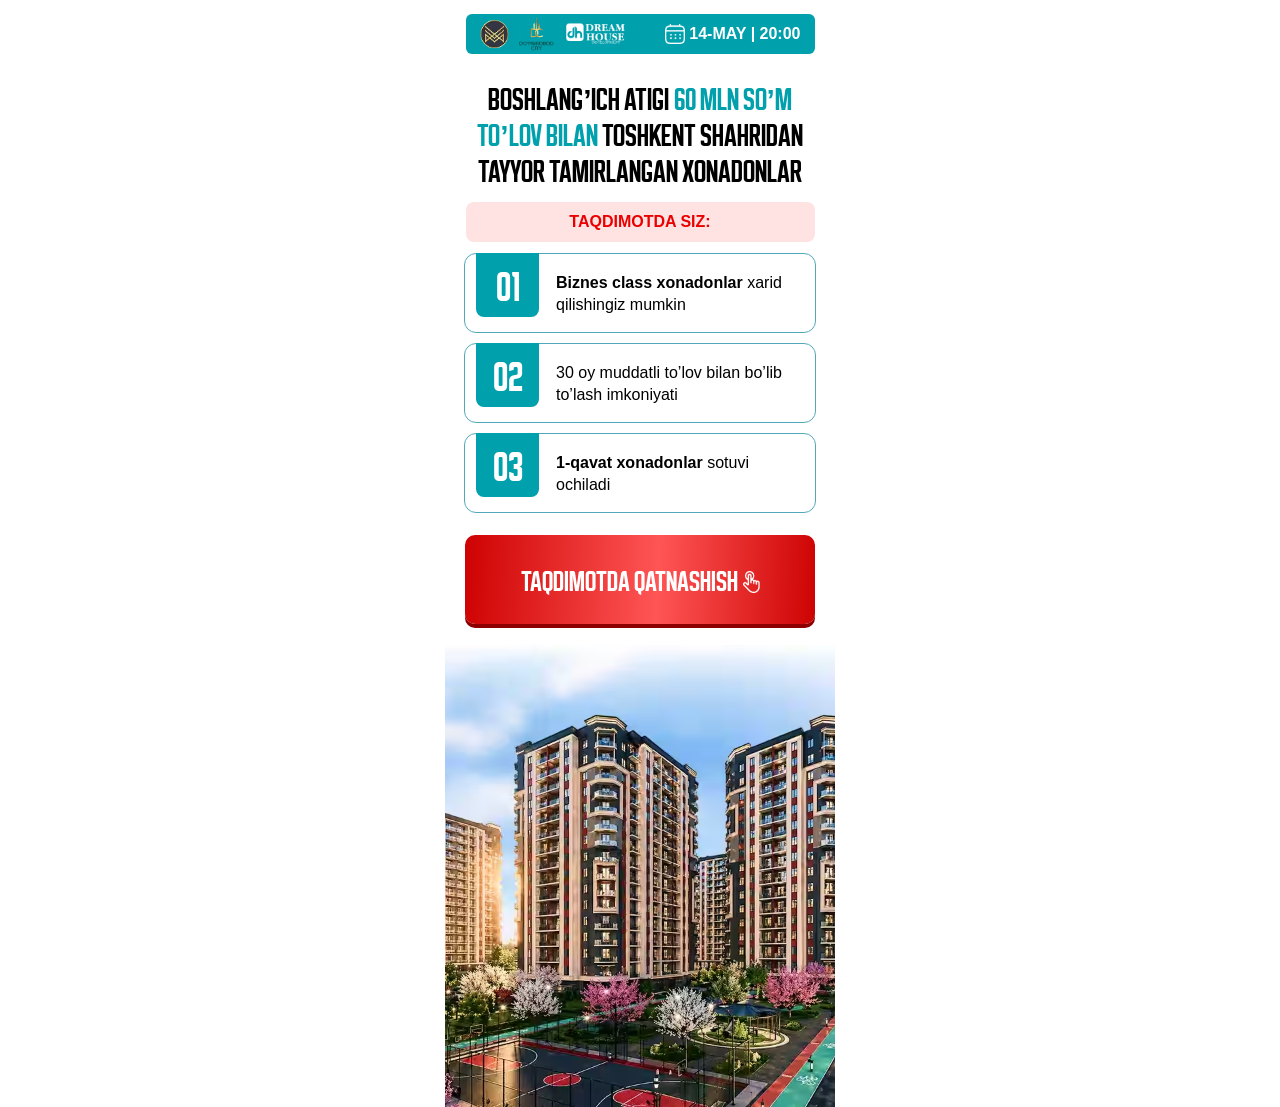
==== a/index.html @ d45a1a29 "add" ====
<!DOCTYPE html>
<html lang="uz">

<head>
    <meta charset="UTF-8">
    <meta name="viewport" content="width=device-width, initial-scale=1.0">
    <title>Toshkent Qurilish</title>

    <style>
       * { margin: 0; padding: 0; box-sizing: border-box; } .presentation { padding-top: 14px; } .presentation__container { max-width: 400px; margin: 0 auto; padding: 0 10px; position: relative; } .presentation__top { max-width: 349px; width: 100%; border-radius: 6px; background-color: #00A0AC; display: flex; align-items: center; justify-content: space-between; padding-left: 14px; padding-right: 14px; margin: 0 auto; gap: 10px; margin-bottom: 28px; } .presentation__top img { height: auto; object-fit: cover; } .presentation__top-img { max-width: 62px; object-fit: contain; width: 100%; height: auto; } .presentation__date { font-family: Montserrat, sans-serif; font-weight: 600; font-size: 16px; color: white; line-height: 40px; text-align: center; text-transform: uppercase; } .presentation__title { font-family: Buyan, sans-serif; font-weight: 700; font-size: clamp(26px, 8vw, 30px); line-height: 120%; letter-spacing: 2%; text-align: center; text-transform: uppercase; margin-bottom: 12px; } .presentation__title span { color: #00A0AC; } .presentation__subtitle { max-width: 349px; width: 100%; border-radius: 8px; background-color: #FF5D5D2E; margin-bottom: 11px; color: #EA0000; font-family: Montserrat, sans-serif; font-weight: 600; font-size: 16px; line-height: 40px; text-align: center; text-transform: uppercase; margin-left: auto; margin-right: auto; justify-content: center; align-items: center; } .presentation__list { display: flex; flex-direction: column; margin-left: auto; margin-right: auto; justify-content: center; align-items: center; gap: 10px; margin-bottom: 22px; } .presentation__item { border: 1px solid #52A8BB; background-color: white; border-radius: 12px; max-width: 352px; width: 100%; padding: 16px 13px 15px 11px; display: flex; align-items: center; gap: 17px; } .presentation__number { background-color: #00A0AC; max-width: 63px; width: 100%; border-bottom-right-radius: 8px; border-bottom-left-radius: 8px; padding: 15px 7px 9px 7px; color: white; font-family: Buyan, sans-serif; font-weight: 700; font-size: 40px; line-height: 40px; text-align: center; text-transform: uppercase; margin-top: -17px; } .presentation__text { font-family: Montserrat, sans-serif; font-weight: 400; font-size: clamp(13.5px, 4vw, 16px); line-height: 135%; } .presentation__button { max-width: 350px; width: 100%; background: linear-gradient(93.05deg, #CD0000 -1.26%, #FF5555 55.04%, rgba(205, 0, 0, 0.99) 99.98%); border-radius: 10px; padding: 33px 0 28px 0; text-decoration: none; color: white; font-family: Buyan, sans-serif; font-weight: 700; font-size: 28px; line-height: 100%; letter-spacing: 5%; text-transform: uppercase; border: none; cursor: pointer; margin-left: auto; margin-right: auto; justify-content: center; align-items: center; display: flex; margin-bottom: 21px; box-shadow: 0px 0px 21.93px 0px #FFEF9A24 inset; box-shadow: 0px 0px 41.23px 0px #FFD84E33; box-shadow: 0px 4px 0px 0px #8D0000; } .presentation__image { max-width: 390px; width: 100%; margin-left: auto; margin-right: auto; display: flex; height: auto; margin-bottom: -5px; } @media (max-width:340px) { .presentation__date { font-size: 13px; } }
    </style>
  <!-- Meta Pixel Code -->
<script>
!function(f,b,e,v,n,t,s)
{if(f.fbq)return;n=f.fbq=function(){n.callMethod?
n.callMethod.apply(n,arguments):n.queue.push(arguments)};
if(!f._fbq)f._fbq=n;n.push=n;n.loaded=!0;n.version='2.0';
n.queue=[];t=b.createElement(e);t.async=!0;
t.src=v;s=b.getElementsByTagName(e)[0];
s.parentNode.insertBefore(t,s)}(window, document,'script',
'https://connect.facebook.net/en_US/fbevents.js');
fbq('init', '27401890472833450');
fbq('track', 'PageView');
</script>
<noscript><img height="1" width="1" style="display:none"
src="https://www.facebook.com/tr?id=27401890472833450&ev=PageView&noscript=1"
/></noscript>
<!-- End Meta Pixel Code -->

    <link rel="stylesheet" href="./css/main.css" media="print" onload="this.media='all'" />
    <noscript>
        <link rel="stylesheet" href="./css/main.css" />
    </noscript>
</head>

<body>
    <main>
        <section class="presentation">
            <div class="presentation__container">

                <div class="presentation__top">
                    <img src="./images/logo.avif" loading="lazy" decoding="async" width="145" height="38" alt="logo">


                    <div style="display: flex; align-items: center; gap: 4px;">

                        <img class="presentation__icon" src="./images/calendar.png" loading="lazy" decoding="async"
                            width="20" height="20" alt="calendar">

                        <p class="presentation__date">14-May | 20:00</p>
                    </div>
                </div>

                <h1 class="presentation__title">
                    Boshlang’ich atigi <span>60 mln so’m <br> to’lov bilan</span> Toshkent
                    shahridan <br> tayyor tamirlangan xonadonlar
                </h1>



                <h2 class="presentation__subtitle">taqdimotda siz:</h2>

                <ul class="presentation__list">
                    <li class="presentation__item">
                        <span class="presentation__number">01</span>
                        <p class="presentation__text">
                            <b>Biznes class xonadonlar</b> xarid <br> qilishingiz mumkin
                        </p>
                    </li>

                    <li class="presentation__item">
                        <span class="presentation__number">02</span>
                        <p class="presentation__text">
                            30 oy muddatli to’lov bilan bo’lib to’lash imkoniyati
                        </p>
                    </li>

                    <li class="presentation__item">
                        <span class="presentation__number">03</span>
                        <p class="presentation__text">
                            <b>1-qavat xonadonlar</b> sotuvi <br> ochiladi
                        </p>
                    </li>
                </ul>

              
                <button class="presentation__button webinar-cta" style="gap: 5px;">
                     Taqdimotda qatnashish
                     <img src="/images/cursor.png" loading="lazy" decoding="async" width="17" height="22" alt="cursor">
                </button>
            </div>

            <img class="presentation__image" src="./images/house.avif" loading="lazy" decoding="async" width="390"
                height="398" alt="house">
        </section>
    </main>

    <div id="registrationModal" class="homeModal" style="display:none">
        <div class="homeModalOverlay"></div>
        <div class="homeFormContainer">
            <button class="closeButton" id="closeModalBtn">
                <svg xmlns="http://www.w3.org/2000/svg" width="16" height="16" viewBox="0 0 12 12" fill="none">
                    <path d="M1 11L11 1M1 1.00001L11 11" stroke="currentColor" stroke-width="1.5" stroke-linecap="round"/>
                </svg>
            </button>
            <div class="homeFormTop">
                <h1 class="homeFormTopTitle">Davom etish uchun telefon <br> raqamingizni qoldiring</h1>
            </div>
            <form id="registrationForm" name="contact-form">
                <div class="HomeFormRow">
                    <label class="HomeFormRowLabel" for="phone">Telefon raqamingiz:</label>
                    <div class="phone-input-container">
                        <button type="button" class="selected-country" id="selectedCountry">
                            <span class="selected-flag" id="selectedCountryFlag">🇺🇿</span>
                            <svg id="dropdownIcon" xmlns="http://www.w3.org/2000/svg" width="16" height="16" viewBox="0 0 24 24" fill="none" stroke="currentColor" stroke-width="2" stroke-linecap="round" stroke-linejoin="round">
                                <polyline points="6 9 12 15 18 9"></polyline>
                            </svg>
                            <span class="selected-code" id="selectedCountryCodeText">+998</span>
                        </button>
                        <div class="country-dropdown" id="countryDropdown" style="display:none"></div>
                        <div class="phone-field">
                            <input class="HomeFormRowInput phone-input" type="tel" id="phone" name="phone" inputmode="numeric" placeholder="88 888 88 88" autocomplete="tel" style="border:0;background:transparent;padding-left:5px">
                        </div>
                    </div>
                    <p class="homeFormErrorText" id="phoneError" style="display:none">❌ Telefon raqam mos emas!</p>
                </div>
                <button type="submit" class="HomeFormBtn" id="submitBtn">DAVOM ETISH</button>
            </form>
        </div>
    </div>

     <script src="/js/phoneFormatter.js" defer></script>
    <script src="/js/app.js" defer></script>
</body>

</html>
---- a/css/main.css ----
@font-face { font-family: Buyan; src: url(../font/BuyanBold.woff2); font-weight: 700; font-display: swap; } .homeModal, .homeModalOverlay { position: fixed; top: 0; height: 100vh; width: 100%; left: 0; } .homeModal { z-index: 30; justify-content: center; align-items: center; display: flex; } .homeModalOverlay { background-color: rgba(0, 0, 0, 0.3); backdrop-filter: blur(5px); } .homeFormContainer { position: relative; z-index: 30; background-color: #fff; color: #000; border-radius: 8px; padding: 20px 40px 40px; width: 100%; max-width: 520px; box-shadow: 0 4px 12px rgba(0, 0, 0, 0.1); margin: 0 20px; position: fixed; top: 50%; left: 50%; transform: translate(-50%, -50%); } .homeFormTop { display: flex; justify-content: space-between; } .homeFormTopTitle { font-family: Inter, sans-serif; font-size: clamp(21px, 6.6vw, 24px); margin: 0 0 20px; color: #000; font-weight: 600; text-align: center; margin-left: auto; margin-right: auto; } .closeButton { background: 0 0; border: none; cursor: pointer; padding: 4px; justify-content: center; align-items: center; display: flex; position: absolute; top: 20px; right: 20px; color: #000; } .homeFormErrorText { color: #e53e3e; margin-bottom: 12px; font-size: 14px; font-family: system-ui, -apple-system, BlinkMacSystemFont, "Segoe UI", sans-serif; padding-top: 5px; padding-bottom: 5px; } .HomeFormRowInput, .HomeFormRowLabel { font-family: system-ui, -apple-system, BlinkMacSystemFont, "Segoe UI", sans-serif; font-size: 18px; } .HomeFormRow { margin-bottom: 20px; } .HomeFormRowLabel { display: block; margin-bottom: 6px; color: #000; } .HomeFormRowInput { width: 100%; padding: 10px 16px; border: 1px solid #c9c9c9; min-height: 48px; background-color: #f3f7f8; border-radius: 6px; font-weight: 400; outline: 0; height: 50px; transition: border-color 0.2s; } .HomeFormRowInput:focus { border-color: #CA3400; } .HomeFormRowInput::placeholder { color: #aaa; } .HomeFormBtn { font-family: sans-serif; height: 60px; width: 100%; cursor: pointer; border-radius: 10px; background-color: #CA3400; transition: 0.3s; font-weight: 700; font-size: 28px; color: white; text-transform: uppercase; border: none; position: relative; display: flex; align-items: center; justify-content: center; } .phone-input-container { display: flex; align-items: center; position: relative; border: 1px solid #c9c9c9; background-color: transparent; border-radius: 6px; } .phone-input-container:focus { border-color: #e71f1f; } .selected-code { display: flex; margin-left: 10px; } .country-selector { position: relative; margin-right: 10px; } .selected-country { color: #000; display: flex; align-items: center; padding: 10px; padding-right: 0; border-radius: 6px; cursor: pointer; min-height: 50px; font-family: sans-serif !important; font-size: 18px; font-weight: 400 !important; min-width: max-content; border: none; background-color: transparent; } .country-dropdown { position: absolute; top: 110%; left: 0; width: 100%; background-color: #fff; border: 1px solid #c9c9c9; border-radius: 6px; box-shadow: 0 4px 12px rgba(0, 0, 0, 0.1); z-index: 40; max-height: 200px; overflow-y: auto; font-family: sans-serif !important; font-weight: 400 !important; } .country-option { display: flex; justify-content: space-between; align-items: center; padding: 10px; cursor: pointer; font-family: sans-serif; font-weight: 400 !important; } .country-option:hover { background-color: #f3f7f8; } .country-option.selected { background-color: #e6f0fa; } @media screen and (max-width: 768px) { .homeFormContainer { max-width: 100%; padding: 80px 20px 20px; margin: 0; border-radius: 6px; height: 100vh; } .homeFormTopTitle { text-align: center; max-width: 408px; margin-left: auto; margin-right: auto; font-weight: 700; margin-bottom: 15px; } .homeFormTop { flex-direction: column; align-items: flex-start; } .closeButton { width: 100%; height: 50px; background-color: #000; color: #fff; padding-right: 20px; top: 0; left: 0; justify-content: end; } .homeFormErrorText { font-size: 12px; margin-bottom: 8px; } .HomeFormRowLabel { margin-bottom: 6px; } .HomeFormRowInput { padding: 0 12px; min-height: 40px; background-color: transparent; } .HomeFormRowInput::placeholder { color: #a3a3a3; } .HomeFormBtn { font-size: 18px; font-weight: 700; margin-top: 24px; } } @media screen and (max-width: 480px) { .homeFormContainer { max-width: 100%; padding: 80px 20px 20px; margin: 0; border-radius: 6px; height: 100vh; } .homeFormTopTitle { text-align: center; margin: 0 auto 15px; } .homeFormErrorText { font-size: 12px; margin-bottom: 8px; } .HomeFormRowLabel { margin-bottom: 6px; } .HomeFormRowInput { padding: 0 12px; min-height: 40px; background-color: transparent; border-radius: 10px; } .HomeFormRowInput::placeholder { color: #a3a3a3; } .HomeFormBtn { font-size: 16px; padding: 10px 0; margin-top: 24px; height: 50px; } }
---- a/css/main.css ----
@font-face { font-family: Buyan; src: url(../font/BuyanBold.woff2); font-weight: 700; font-display: swap; } .homeModal, .homeModalOverlay { position: fixed; top: 0; height: 100vh; width: 100%; left: 0; } .homeModal { z-index: 30; justify-content: center; align-items: center; display: flex; } .homeModalOverlay { background-color: rgba(0, 0, 0, 0.3); backdrop-filter: blur(5px); } .homeFormContainer { position: relative; z-index: 30; background-color: #fff; color: #000; border-radius: 8px; padding: 20px 40px 40px; width: 100%; max-width: 520px; box-shadow: 0 4px 12px rgba(0, 0, 0, 0.1); margin: 0 20px; position: fixed; top: 50%; left: 50%; transform: translate(-50%, -50%); } .homeFormTop { display: flex; justify-content: space-between; } .homeFormTopTitle { font-family: Inter, sans-serif; font-size: clamp(21px, 6.6vw, 24px); margin: 0 0 20px; color: #000; font-weight: 600; text-align: center; margin-left: auto; margin-right: auto; } .closeButton { background: 0 0; border: none; cursor: pointer; padding: 4px; justify-content: center; align-items: center; display: flex; position: absolute; top: 20px; right: 20px; color: #000; } .homeFormErrorText { color: #e53e3e; margin-bottom: 12px; font-size: 14px; font-family: system-ui, -apple-system, BlinkMacSystemFont, "Segoe UI", sans-serif; padding-top: 5px; padding-bottom: 5px; } .HomeFormRowInput, .HomeFormRowLabel { font-family: system-ui, -apple-system, BlinkMacSystemFont, "Segoe UI", sans-serif; font-size: 18px; } .HomeFormRow { margin-bottom: 20px; } .HomeFormRowLabel { display: block; margin-bottom: 6px; color: #000; } .HomeFormRowInput { width: 100%; padding: 10px 16px; border: 1px solid #c9c9c9; min-height: 48px; background-color: #f3f7f8; border-radius: 6px; font-weight: 400; outline: 0; height: 50px; transition: border-color 0.2s; } .HomeFormRowInput:focus { border-color: #CA3400; } .HomeFormRowInput::placeholder { color: #aaa; } .HomeFormBtn { font-family: sans-serif; height: 60px; width: 100%; cursor: pointer; border-radius: 10px; background-color: #CA3400; transition: 0.3s; font-weight: 700; font-size: 28px; color: white; text-transform: uppercase; border: none; position: relative; display: flex; align-items: center; justify-content: center; } .phone-input-container { display: flex; align-items: center; position: relative; border: 1px solid #c9c9c9; background-color: transparent; border-radius: 6px; } .phone-input-container:focus { border-color: #e71f1f; } .selected-code { display: flex; margin-left: 10px; } .country-selector { position: relative; margin-right: 10px; } .selected-country { color: #000; display: flex; align-items: center; padding: 10px; padding-right: 0; border-radius: 6px; cursor: pointer; min-height: 50px; font-family: sans-serif !important; font-size: 18px; font-weight: 400 !important; min-width: max-content; border: none; background-color: transparent; } .country-dropdown { position: absolute; top: 110%; left: 0; width: 100%; background-color: #fff; border: 1px solid #c9c9c9; border-radius: 6px; box-shadow: 0 4px 12px rgba(0, 0, 0, 0.1); z-index: 40; max-height: 200px; overflow-y: auto; font-family: sans-serif !important; font-weight: 400 !important; } .country-option { display: flex; justify-content: space-between; align-items: center; padding: 10px; cursor: pointer; font-family: sans-serif; font-weight: 400 !important; } .country-option:hover { background-color: #f3f7f8; } .country-option.selected { background-color: #e6f0fa; } @media screen and (max-width: 768px) { .homeFormContainer { max-width: 100%; padding: 80px 20px 20px; margin: 0; border-radius: 6px; height: 100vh; } .homeFormTopTitle { text-align: center; max-width: 408px; margin-left: auto; margin-right: auto; font-weight: 700; margin-bottom: 15px; } .homeFormTop { flex-direction: column; align-items: flex-start; } .closeButton { width: 100%; height: 50px; background-color: #000; color: #fff; padding-right: 20px; top: 0; left: 0; justify-content: end; } .homeFormErrorText { font-size: 12px; margin-bottom: 8px; } .HomeFormRowLabel { margin-bottom: 6px; } .HomeFormRowInput { padding: 0 12px; min-height: 40px; background-color: transparent; } .HomeFormRowInput::placeholder { color: #a3a3a3; } .HomeFormBtn { font-size: 18px; font-weight: 700; margin-top: 24px; } } @media screen and (max-width: 480px) { .homeFormContainer { max-width: 100%; padding: 80px 20px 20px; margin: 0; border-radius: 6px; height: 100vh; } .homeFormTopTitle { text-align: center; margin: 0 auto 15px; } .homeFormErrorText { font-size: 12px; margin-bottom: 8px; } .HomeFormRowLabel { margin-bottom: 6px; } .HomeFormRowInput { padding: 0 12px; min-height: 40px; background-color: transparent; border-radius: 10px; } .HomeFormRowInput::placeholder { color: #a3a3a3; } .HomeFormBtn { font-size: 16px; padding: 10px 0; margin-top: 24px; height: 50px; } }
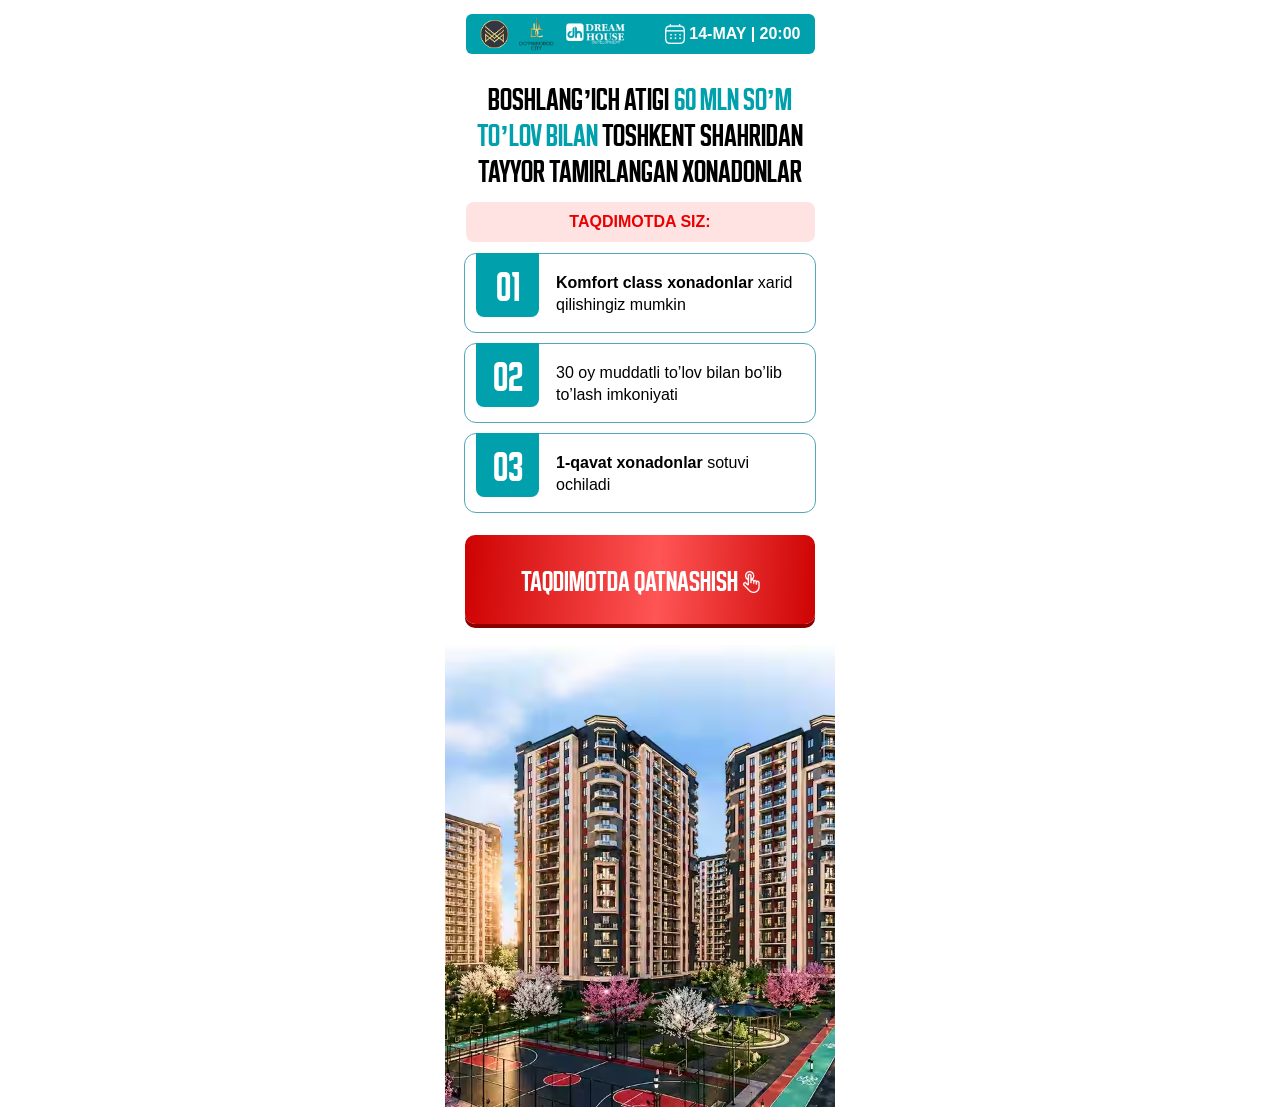
==== commit 6c2140af: "Add files via upload" ====
--- a/a/index.html
+++ b/a/index.html
@@ -64,7 +64,7 @@
                     <li class="presentation__item">
                         <span class="presentation__number">01</span>
                         <p class="presentation__text">
-                            <b>Biznes class xonadonlar</b> xarid <br> qilishingiz mumkin
+                            <b>Komfort class xonadonlar</b> xarid <br> qilishingiz mumkin
                         </p>
                     </li>
 
